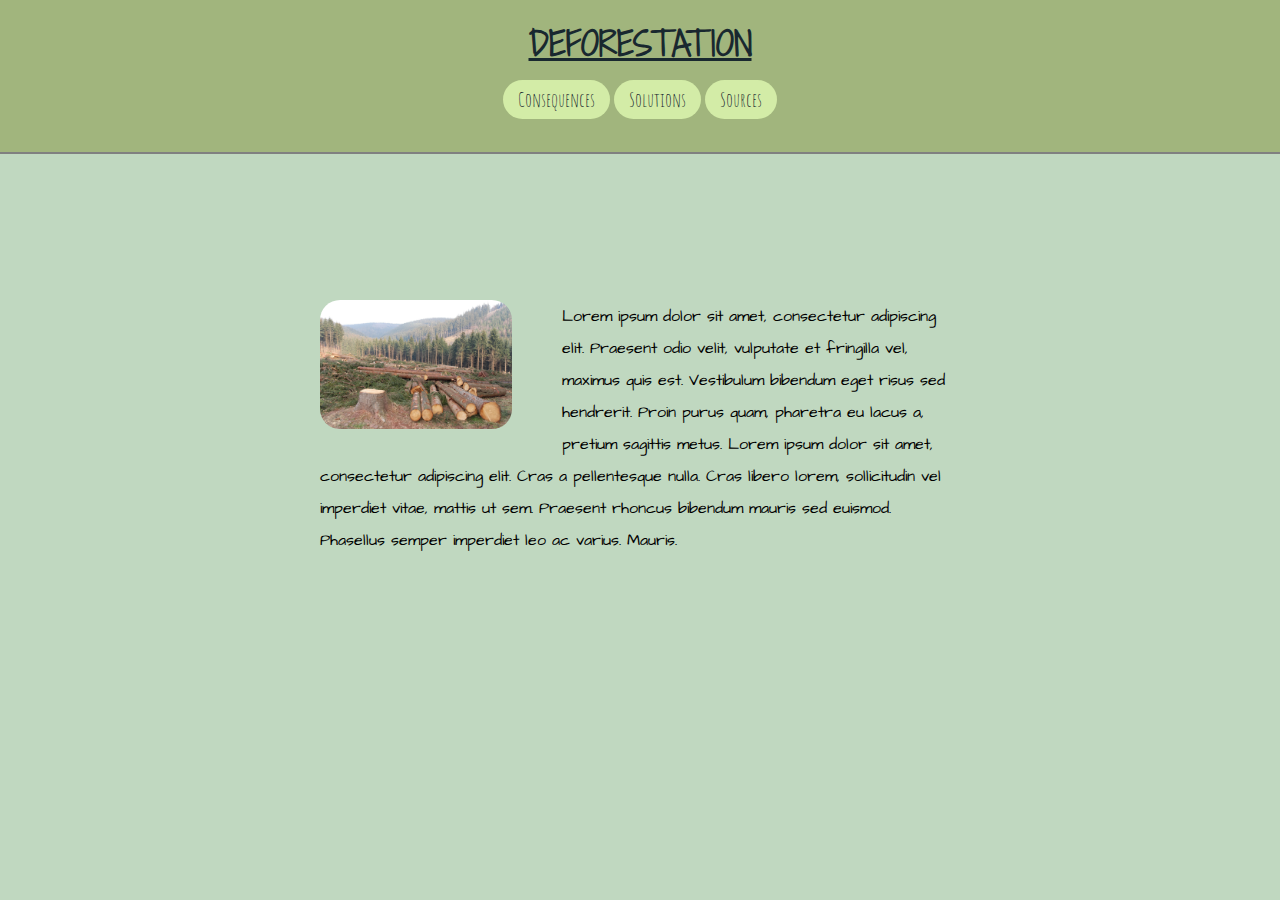
==== index.html @ c402606c "files" ====
<!DOCTYPE html>
<html lang="en">
  <head>
    <meta charset="UTF-8" />
    <meta http-equiv="X-UA-Compatible" content="IE=edge" />
    <meta name="viewport" content="width=device-width, initial-scale=1.0" />
    <link rel="preconnect" href="https://fonts.googleapis.com" />
    <link rel="preconnect" href="https://fonts.gstatic.com" crossorigin />
    <link href="https://fonts.googleapis.com/css2?family=Amatic+SC:wght@700&family=Architects+Daughter&family=Shadows+Into+Light+Two&display=swap" rel="stylesheet" />
    <link rel="stylesheet" href="css/styles.css" />
    <link rel="icon" href="images/icon/icon.ico" />
    <title>Deforestation - Home</title>
  </head>
  <body>
    <div class="navbar">
      <div class="nav-bar">
        <h1><u>DEFORESTATION</u></h1>
        <div class="buttons">
          <a class="btn" href="pages/consequences.html">Consequences</a>
          <a class="btn" href="pages/solutions.html">Solutions</a>
          <a class="btn" href="pages/sources.html">Sources</a>
        </div>
      </div>
      <hr class="navbar-hr" />
    </div>
    <div class="info-1">
      <img class="chopped-trees" src="images/trees.jpg" alt="deforestation-img">
      <p>Lorem ipsum dolor sit amet, consectetur adipiscing elit. Praesent odio velit, vulputate et fringilla vel, maximus quis est. Vestibulum bibendum eget risus sed hendrerit. Proin purus quam, pharetra eu lacus a, pretium sagittis metus. Lorem ipsum dolor sit amet, consectetur adipiscing elit. Cras a pellentesque nulla. Cras libero lorem, sollicitudin vel imperdiet vitae, mattis ut sem. Praesent rhoncus bibendum mauris sed euismod. Phasellus semper imperdiet leo ac varius. Mauris.</p>
    </div>
  </body>
</html>
---- css/styles.css ----
body {
  text-align: center;
  margin: 0;
  background-color: #C0D8C0;
}

h1 {
  text-align: center;
  margin: 0;
  font-size: 30pxpx;
  color: #19282f;
  font-family: "Shadows Into Light Two", cursive;
}

.nav-bar {
  text-align: center;
  margin-top: 0;
  padding-top: 20px;
  padding-bottom: 40px;
  background-color: #a1b57d;
}

.navbar {
    margin: 0px;
    position: fixed;
    width: 100vw;
    top: 0;
}

.buttons {
  padding: 20px;
  padding-bottom: 0;
}

.btn {
  -webkit-border-radius: 28;
  -moz-border-radius: 28;
  border-radius: 28px;
  font-family: "Amatic SC", cursive;
  color: #19282f;
  font-size: 20px;
  background: #d3eca7;
  padding: 7px 15px 7px 15px;
  text-decoration: none;
}

.btn:hover {
  background: #C1DEAE;
  text-decoration: none;
}

.navbar-hr{
    border: 1px solid;
    margin: 0;
}

ul {
    justify-content: center;
    display: flex;
    font-family: sans-serif;
    font-size: 17px;
    margin-top: 250px;
  }

ul li a {
    text-decoration: none;
}

.info-1 {
  width: 50%;
  margin: 300px auto;
  text-align: left;
  line-height: 2;
  font-family: 'Architects Daughter', cursive;
}

.chopped-trees {
  width: 30%;
  float: left;
  margin-right: 50px;
  border-radius: 20px;
}
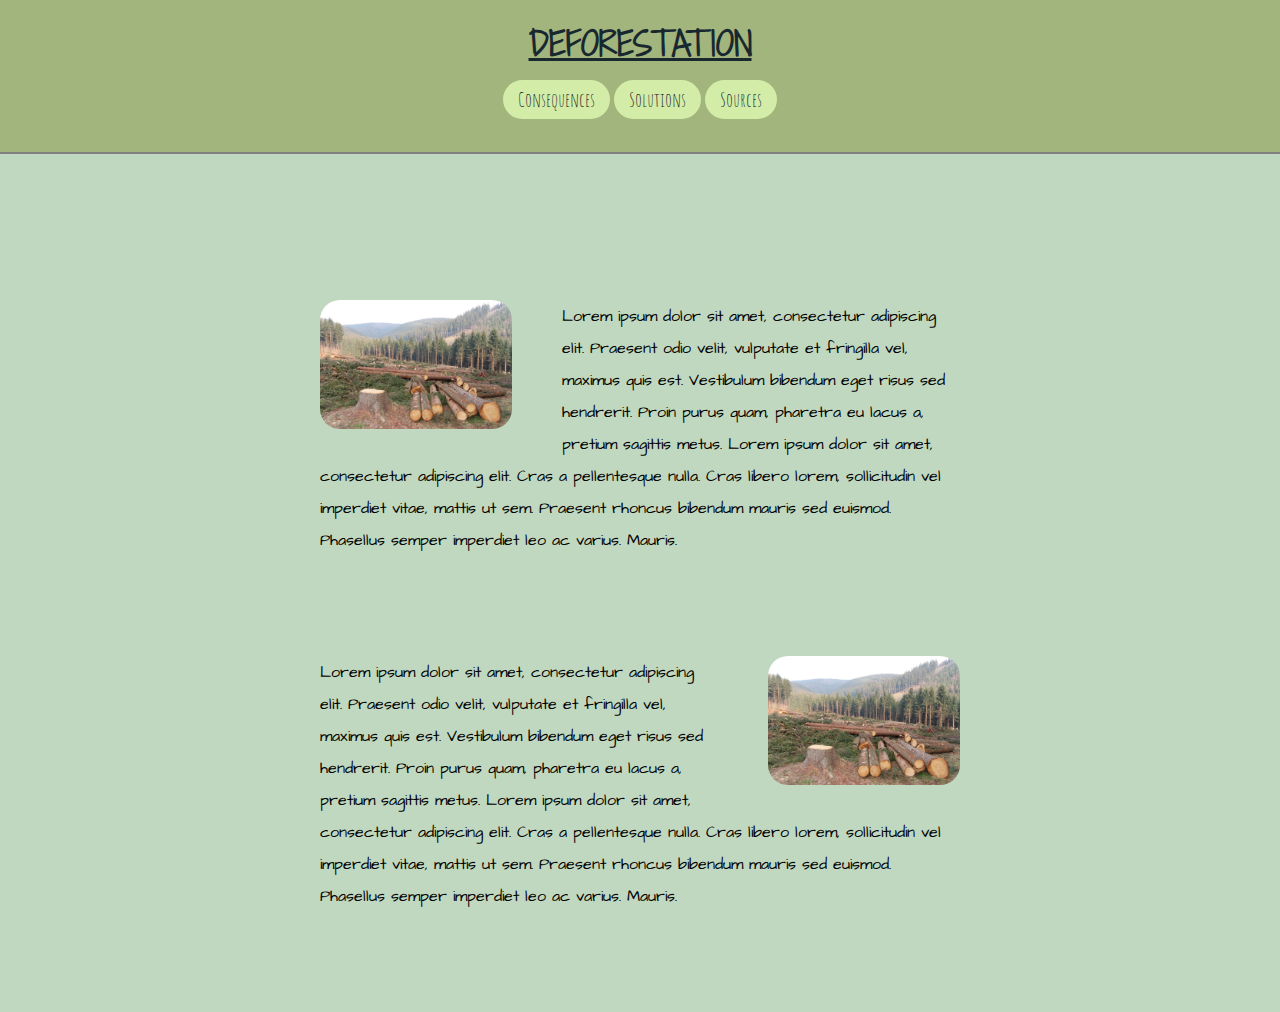
==== commit 582cf743: "new files" ====
--- a/index.html
+++ b/index.html
@@ -23,8 +23,12 @@
       </div>
       <hr class="navbar-hr" />
     </div>
-    <div class="info-1">
+    <div class="info-row" style="margin-top: 300px;">
       <img class="chopped-trees" src="images/trees.jpg" alt="deforestation-img">
+      <p>Lorem ipsum dolor sit amet, consectetur adipiscing elit. Praesent odio velit, vulputate et fringilla vel, maximus quis est. Vestibulum bibendum eget risus sed hendrerit. Proin purus quam, pharetra eu lacus a, pretium sagittis metus. Lorem ipsum dolor sit amet, consectetur adipiscing elit. Cras a pellentesque nulla. Cras libero lorem, sollicitudin vel imperdiet vitae, mattis ut sem. Praesent rhoncus bibendum mauris sed euismod. Phasellus semper imperdiet leo ac varius. Mauris.</p>
+    </div>
+    <div class="info-row">
+      <img class="chopped-trees-2" src="images/trees.jpg" alt="deforestation-img">
       <p>Lorem ipsum dolor sit amet, consectetur adipiscing elit. Praesent odio velit, vulputate et fringilla vel, maximus quis est. Vestibulum bibendum eget risus sed hendrerit. Proin purus quam, pharetra eu lacus a, pretium sagittis metus. Lorem ipsum dolor sit amet, consectetur adipiscing elit. Cras a pellentesque nulla. Cras libero lorem, sollicitudin vel imperdiet vitae, mattis ut sem. Praesent rhoncus bibendum mauris sed euismod. Phasellus semper imperdiet leo ac varius. Mauris.</p>
     </div>
   </body>
--- a/css/styles.css
+++ b/css/styles.css
@@ -66,9 +66,9 @@
     text-decoration: none;
 }
 
-.info-1 {
+.info-row {
   width: 50%;
-  margin: 300px auto;
+  margin: 100px auto;
   text-align: left;
   line-height: 2;
   font-family: 'Architects Daughter', cursive;
@@ -79,4 +79,11 @@
   float: left;
   margin-right: 50px;
   border-radius: 20px;
+}
+
+.chopped-trees-2 {
+  width: 30%;
+  float: right;
+  margin-left: 50px;
+  border-radius: 20px;
 }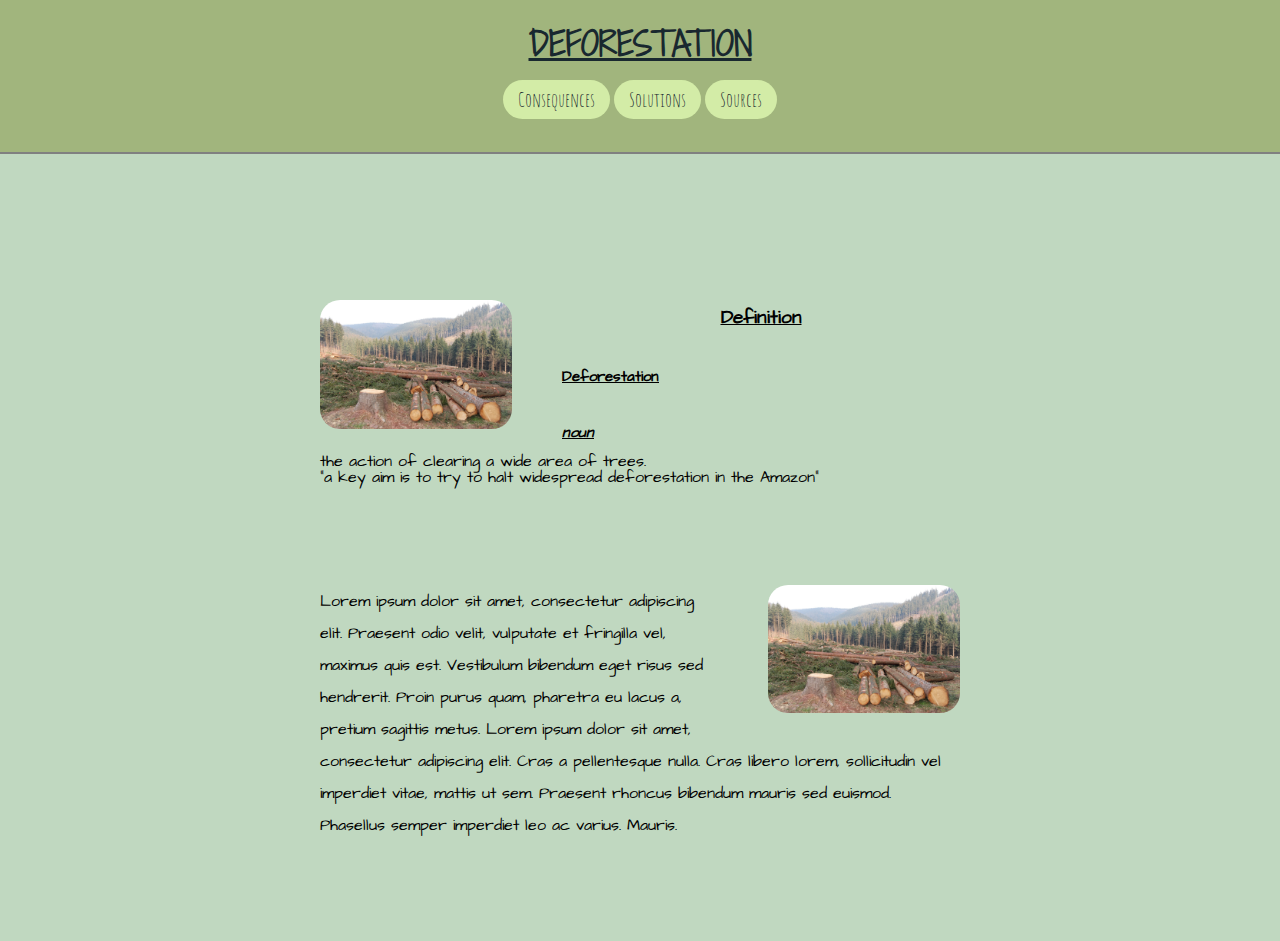
==== commit 6a5af407: "added" ====
--- a/index.html
+++ b/index.html
@@ -23,12 +23,15 @@
       </div>
       <hr class="navbar-hr" />
     </div>
-    <div class="info-row" style="margin-top: 300px;">
-      <img class="chopped-trees" src="images/trees.jpg" alt="deforestation-img">
-      <p>Lorem ipsum dolor sit amet, consectetur adipiscing elit. Praesent odio velit, vulputate et fringilla vel, maximus quis est. Vestibulum bibendum eget risus sed hendrerit. Proin purus quam, pharetra eu lacus a, pretium sagittis metus. Lorem ipsum dolor sit amet, consectetur adipiscing elit. Cras a pellentesque nulla. Cras libero lorem, sollicitudin vel imperdiet vitae, mattis ut sem. Praesent rhoncus bibendum mauris sed euismod. Phasellus semper imperdiet leo ac varius. Mauris.</p>
+    <div class="info-row" style="margin-top: 300px">
+      <img class="chopped-trees" src="images/trees.jpg" alt="deforestation-img" />
+      <h3 style="text-align: center; margin-top: 5px">Definition</h3>
+      <h5>Deforestation</h5>
+      <h5 class="noun"><em>noun</em></h5>
+      <p class="definition">the action of clearing a wide area of trees.<br />"a key aim is to try to halt widespread deforestation in the Amazon"</p>
     </div>
     <div class="info-row">
-      <img class="chopped-trees-2" src="images/trees.jpg" alt="deforestation-img">
+      <img class="chopped-trees-2" src="images/trees.jpg" alt="deforestation-img" />
       <p>Lorem ipsum dolor sit amet, consectetur adipiscing elit. Praesent odio velit, vulputate et fringilla vel, maximus quis est. Vestibulum bibendum eget risus sed hendrerit. Proin purus quam, pharetra eu lacus a, pretium sagittis metus. Lorem ipsum dolor sit amet, consectetur adipiscing elit. Cras a pellentesque nulla. Cras libero lorem, sollicitudin vel imperdiet vitae, mattis ut sem. Praesent rhoncus bibendum mauris sed euismod. Phasellus semper imperdiet leo ac varius. Mauris.</p>
     </div>
   </body>
--- a/css/styles.css
+++ b/css/styles.css
@@ -1,15 +1,28 @@
 body {
   text-align: center;
   margin: 0;
-  background-color: #C0D8C0;
+  background-color: #c0d8c0;
 }
 
 h1 {
   text-align: center;
   margin: 0;
-  font-size: 30pxpx;
   color: #19282f;
   font-family: "Shadows Into Light Two", cursive;
+}
+
+h5 {
+  font-size: 15px;
+  text-decoration: underline;
+}
+
+h3 {
+  text-decoration: underline;
+  margin-bottom: 0px;
+}
+
+.noun {
+  margin-bottom: 5px;
 }
 
 .nav-bar {
@@ -21,10 +34,10 @@
 }
 
 .navbar {
-    margin: 0px;
-    position: fixed;
-    width: 100vw;
-    top: 0;
+  margin: 0px;
+  position: fixed;
+  width: 100vw;
+  top: 0;
 }
 
 .buttons {
@@ -45,25 +58,25 @@
 }
 
 .btn:hover {
-  background: #C1DEAE;
+  background: #c1deae;
   text-decoration: none;
 }
 
-.navbar-hr{
-    border: 1px solid;
-    margin: 0;
+.navbar-hr {
+  border: 1px solid;
+  margin: 0;
 }
 
 ul {
-    justify-content: center;
-    display: flex;
-    font-family: sans-serif;
-    font-size: 17px;
-    margin-top: 250px;
-  }
+  justify-content: center;
+  display: flex;
+  font-family: sans-serif;
+  font-size: 17px;
+  margin-top: 250px;
+}
 
 ul li a {
-    text-decoration: none;
+  text-decoration: none;
 }
 
 .info-row {
@@ -71,7 +84,7 @@
   margin: 100px auto;
   text-align: left;
   line-height: 2;
-  font-family: 'Architects Daughter', cursive;
+  font-family: "Architects Daughter", cursive;
 }
 
 .chopped-trees {
@@ -86,4 +99,12 @@
   float: right;
   margin-left: 50px;
   border-radius: 20px;
-}+}
+
+.info-row p {
+  margin-top: 5px;
+}
+
+.definition {
+  line-height: 1;
+}
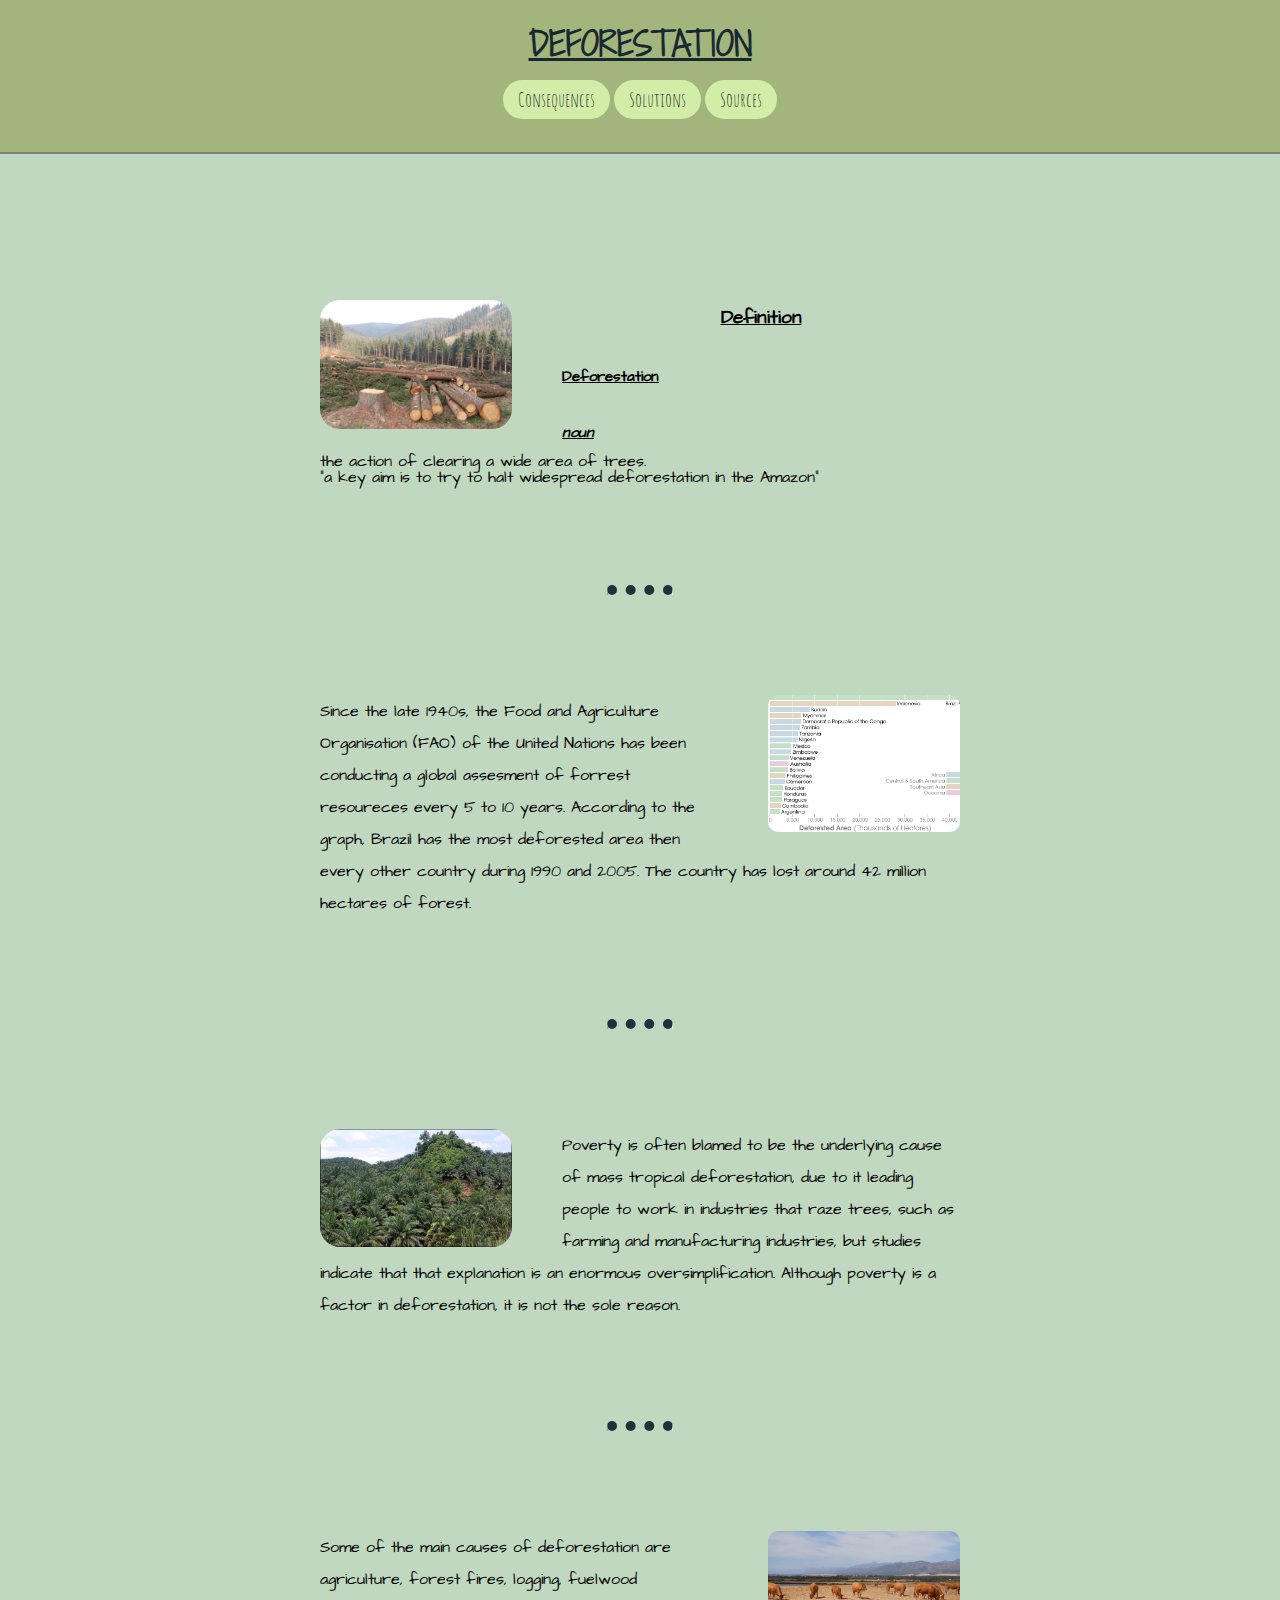
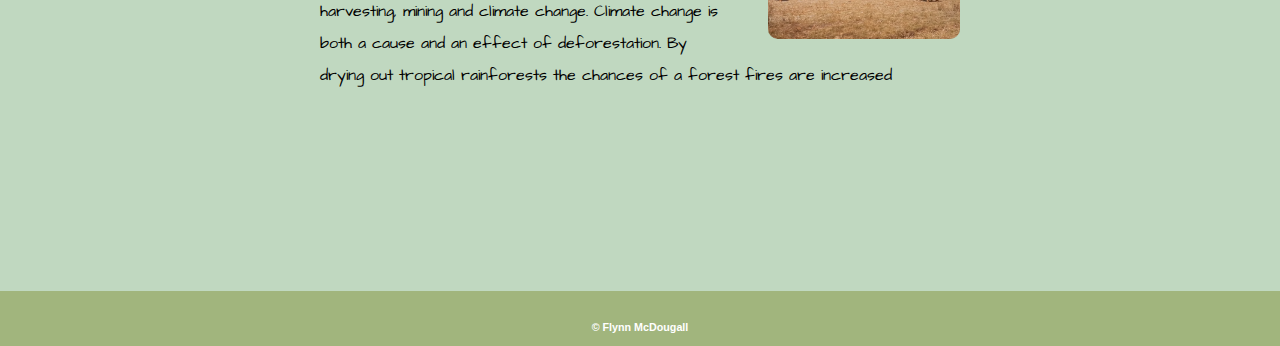
==== commit 79b2682d: "awfawdf" ====
--- a/index.html
+++ b/index.html
@@ -30,9 +30,23 @@
       <h5 class="noun"><em>noun</em></h5>
       <p class="definition">the action of clearing a wide area of trees.<br />"a key aim is to try to halt widespread deforestation in the Amazon"</p>
     </div>
+    <hr class="hr1" />
     <div class="info-row">
-      <img class="chopped-trees-2" src="images/trees.jpg" alt="deforestation-img" />
-      <p>Lorem ipsum dolor sit amet, consectetur adipiscing elit. Praesent odio velit, vulputate et fringilla vel, maximus quis est. Vestibulum bibendum eget risus sed hendrerit. Proin purus quam, pharetra eu lacus a, pretium sagittis metus. Lorem ipsum dolor sit amet, consectetur adipiscing elit. Cras a pellentesque nulla. Cras libero lorem, sollicitudin vel imperdiet vitae, mattis ut sem. Praesent rhoncus bibendum mauris sed euismod. Phasellus semper imperdiet leo ac varius. Mauris.</p>
+      <img class="graph-1" src="images/graph1.png" alt="deforestation-graph" />
+      <p>Since the late 1940s, the Food and Agriculture Organisation (FAO) of the United Nations has been conducting a global assesment of forrest resoureces every 5 to 10 years. According to the graph, Brazil has the most deforested area then every other country during 1990 and 2005. The country has lost around 42 million hectares of forest.</p>
+    </div>
+    <hr class="hr1" />
+    <div class="info-row">
+      <img class="chopped-trees" src="images/palm_oil_plantation.png" alt="palm_oil_plantation_img" />
+      <p>Poverty is often blamed to be the underlying cause of mass tropical deforestation, due to it leading people to work in industries that raze trees, such as farming and manufacturing industries, but studies indicate that that explanation is an enormous oversimplification. Although poverty is a factor in deforestation, it is not the sole reason.</p>
+    </div>
+    <hr class="hr1">
+    <div class="info-row">
+      <img class="graph-1" src="images/agriculture.png" alt="palm_oil_plantation_img" />
+      <p>Some of the main causes of deforestation are agriculture, forest fires, logging, fuelwood harvesting, mining and climate change. Climate change is both a cause and an effect of deforestation. By drying out tropical rainforests the chances of a forest fires are increased</p>
+    </div>
+    <div class="bottom-container">
+      <h6>© Flynn McDougall</h6>
     </div>
   </body>
 </html>
--- a/css/styles.css
+++ b/css/styles.css
@@ -21,6 +21,15 @@
   margin-bottom: 0px;
 }
 
+h6 {
+	font-family: sans-serif;
+	color: white;
+}
+
+.websites {
+	margin-bottom: 100px;
+}
+	
 .noun {
   margin-bottom: 5px;
 }
@@ -68,8 +77,8 @@
 }
 
 ul {
-  justify-content: center;
-  display: flex;
+  display: inline-block;
+  text-align: center;
   font-family: sans-serif;
   font-size: 17px;
   margin-top: 250px;
@@ -77,6 +86,14 @@
 
 ul li a {
   text-decoration: none;
+}
+
+li {
+  text-align: left;
+}
+
+ul h3 {
+  margin-bottom: 5px;
 }
 
 .info-row {
@@ -94,11 +111,11 @@
   border-radius: 20px;
 }
 
-.chopped-trees-2 {
+.graph-1 {
   width: 30%;
   float: right;
   margin-left: 50px;
-  border-radius: 20px;
+  border-radius: 10px;
 }
 
 .info-row p {
@@ -108,3 +125,17 @@
 .definition {
   line-height: 1;
 }
+
+.hr1 {
+  width: 5%;
+  border-top: 10px dotted #203239;
+  border-bottom: none;
+}
+
+.bottom-container {
+	padding-top: 5px;
+	margin-top: 200px;
+	width: 100%;
+	background-color: #a1b57d;
+	height: 50px;
+}
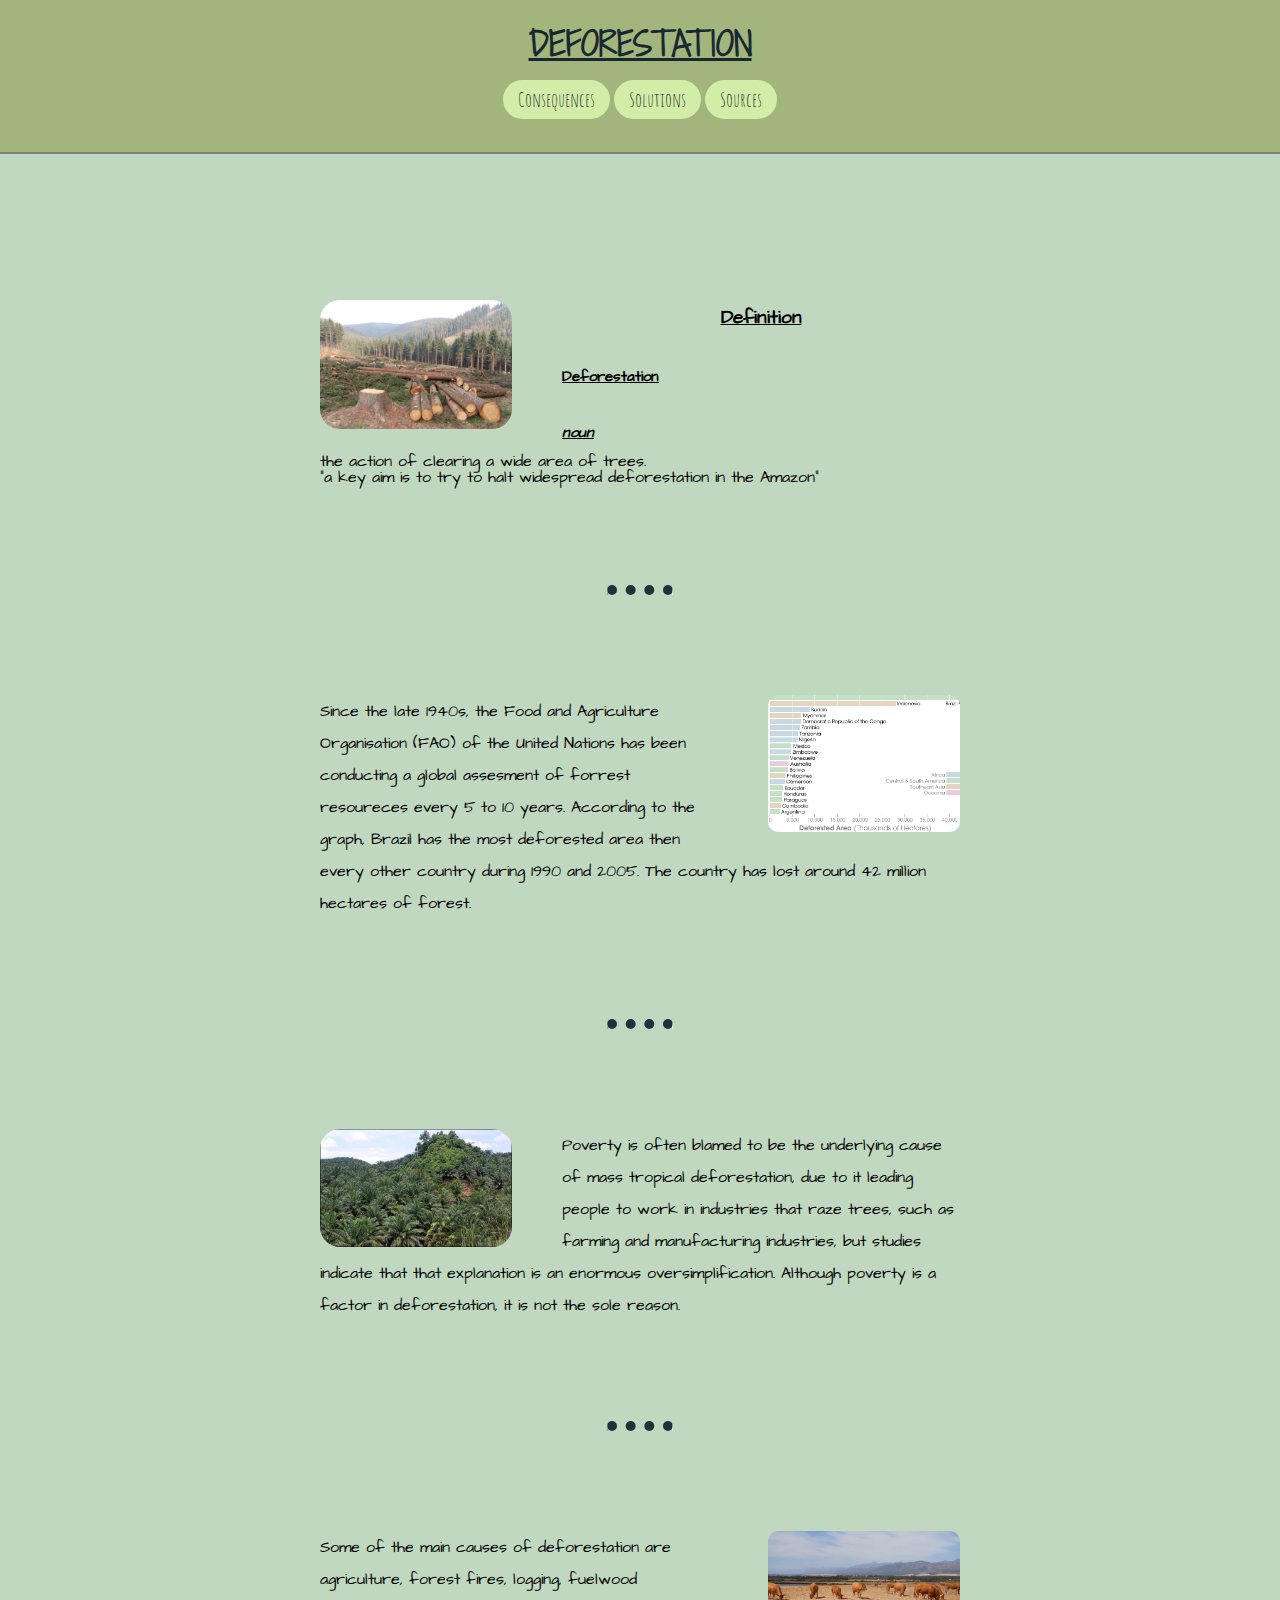
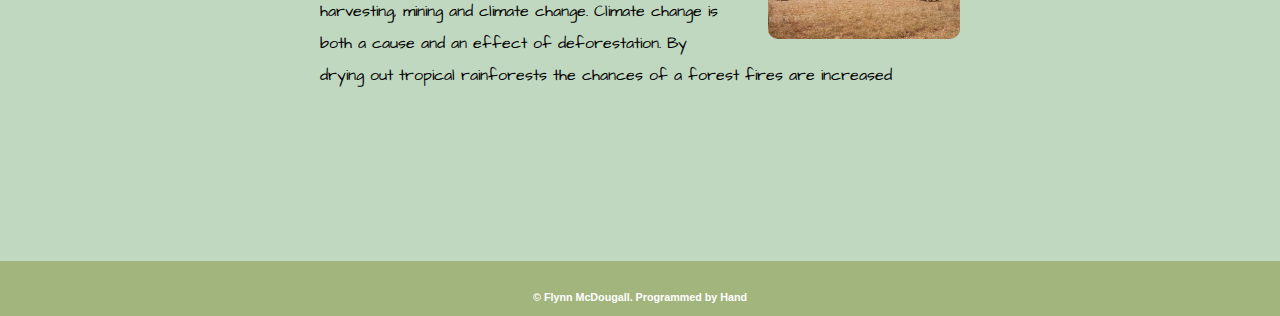
==== commit c63f8dd2: "updated innit bruv" ====
--- a/index.html
+++ b/index.html
@@ -46,7 +46,7 @@
       <p>Some of the main causes of deforestation are agriculture, forest fires, logging, fuelwood harvesting, mining and climate change. Climate change is both a cause and an effect of deforestation. By drying out tropical rainforests the chances of a forest fires are increased</p>
     </div>
     <div class="bottom-container">
-      <h6>© Flynn McDougall</h6>
+      <h6>© Flynn McDougall. Programmed by Hand</h6>
     </div>
   </body>
 </html>
--- a/css/styles.css
+++ b/css/styles.css
@@ -81,11 +81,18 @@
   text-align: center;
   font-family: sans-serif;
   font-size: 17px;
-  margin-top: 250px;
+  margin-top: 15%;
+  margin-bottom: 14.3%;
 }
 
 ul li a {
   text-decoration: none;
+  font-family: sans-serif;
+}
+
+a {
+  text-decoration: none;
+  font-family: "Architects Daughter", cursive;
 }
 
 li {
@@ -134,7 +141,7 @@
 
 .bottom-container {
 	padding-top: 5px;
-	margin-top: 200px;
+	margin-top: 170px;
 	width: 100%;
 	background-color: #a1b57d;
 	height: 50px;
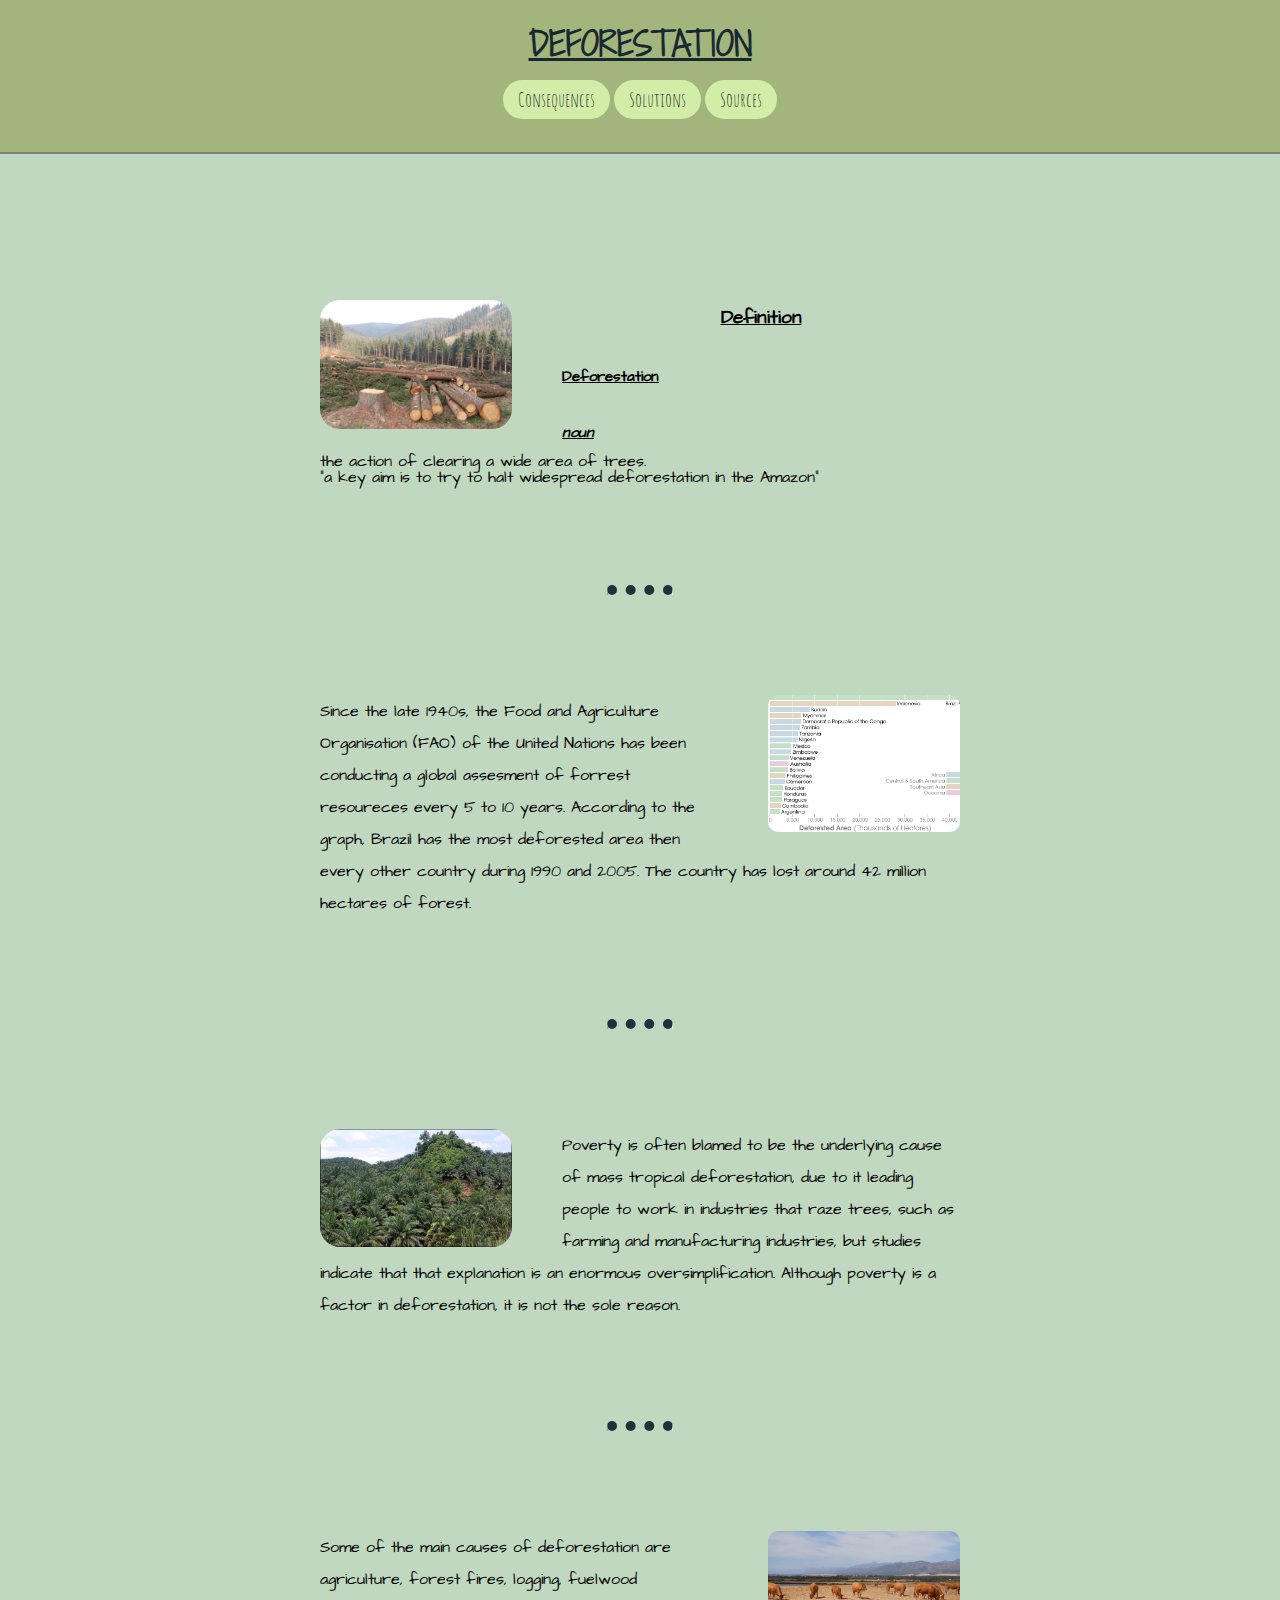
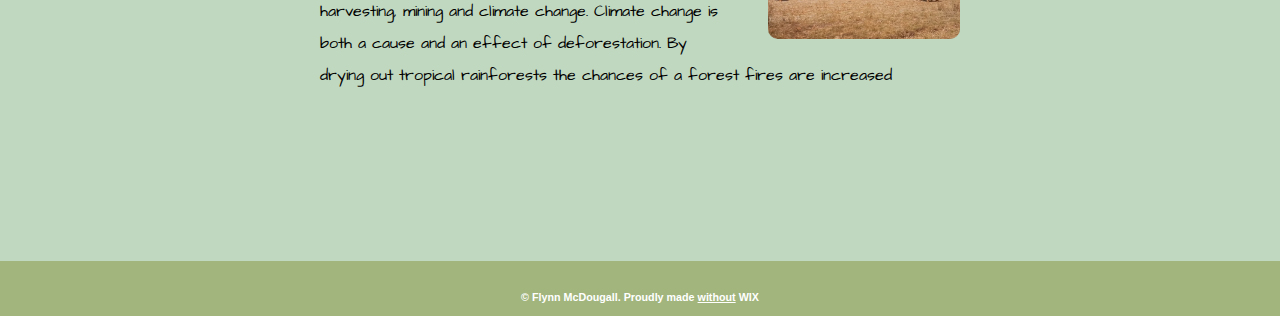
==== commit f8e5a24a: "w" ====
--- a/index.html
+++ b/index.html
@@ -46,7 +46,7 @@
       <p>Some of the main causes of deforestation are agriculture, forest fires, logging, fuelwood harvesting, mining and climate change. Climate change is both a cause and an effect of deforestation. By drying out tropical rainforests the chances of a forest fires are increased</p>
     </div>
     <div class="bottom-container">
-      <h6>© Flynn McDougall. Programmed by Hand</h6>
+      <h6>© Flynn McDougall. Proudly made <u>without</u> WIX</h6>
     </div>
   </body>
 </html>
